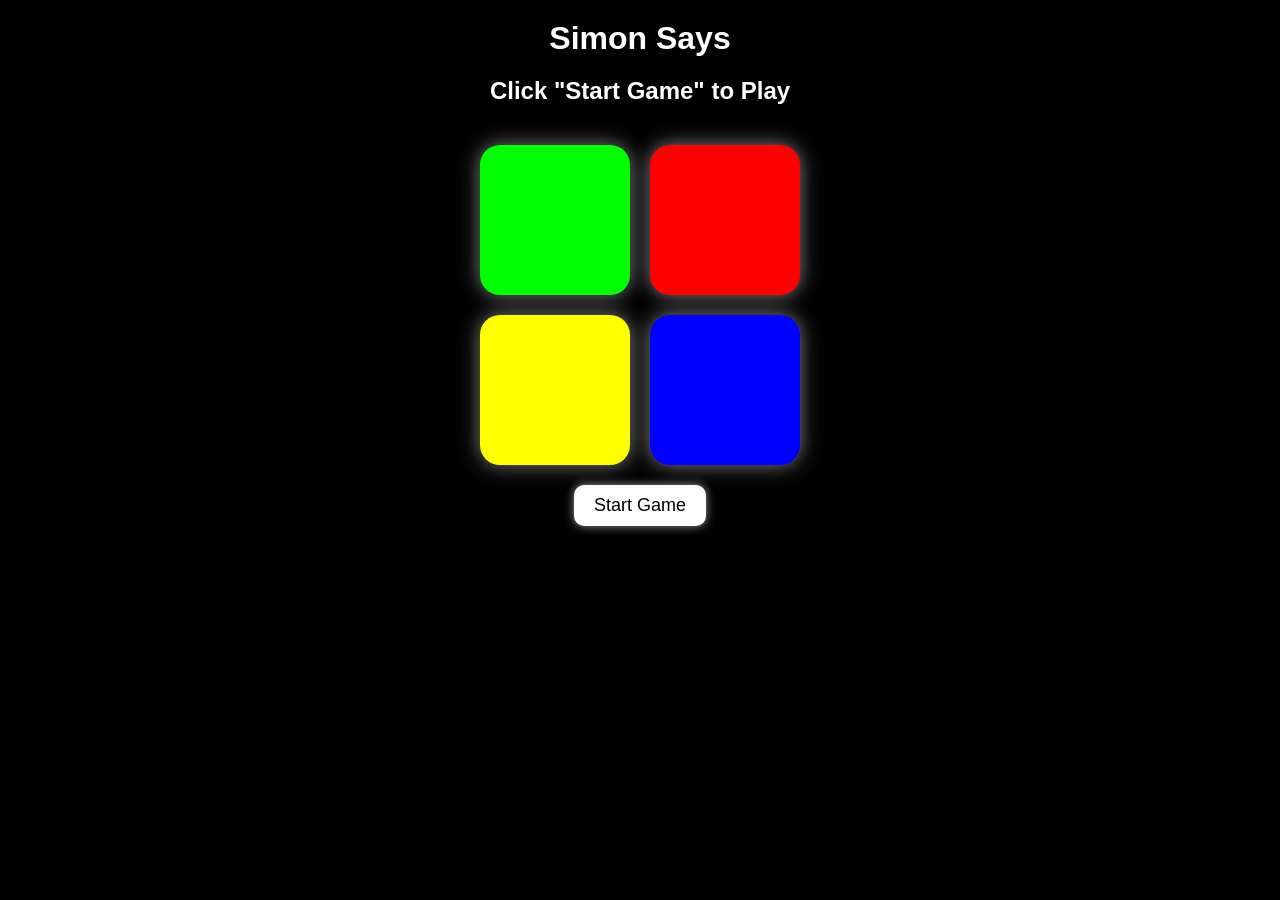
==== game.html @ 265bf9be "Initial project commit" ====
<!DOCTYPE html>
<html lang="en">

<head>
    <meta charset="UTF-8" />
    <meta name="viewport" content="width=device-width, initial-scale=1.0" />
    <title>Simon Says Game</title>
    <link rel="stylesheet" href="style.css" />

</head>

<body>
    <h1>Simon Says</h1>
    <h2 id="level-title">Click "Start Game" to Play</h2>

    <div class="container">
        <div class="btn green" id="green"></div>
        <div class="btn red" id="red"></div>
        <div class="btn yellow" id="yellow"></div>
        <div class="btn blue" id="blue"></div>
    </div>

    <h3 id="final-score" style="display:none;">Score: 0</h3>
    <button id="restart-btn">Start Game</button>

    <script src="script.js"></script>


</body>

</html>
---- style.css ----
body {
            text-align: center;
            background-color: #000;
            color: white;
            font-family: Arial, sans-serif;
        }

        h1,
        h2 {
            margin: 20px;
        }

        .container {
            display: grid;
            grid-template-columns: repeat(2, 150px);
            grid-gap: 20px;
            justify-content: center;
            margin-top: 40px;
        }

        .btn {
            width: 150px;
            height: 150px;
            border-radius: 20px;
            cursor: pointer;
            box-shadow: 0 0 20px rgba(255, 255, 255, 0.5);
            transition: transform 0.1s;
        }

        .green {
            background-color: #00ff00;
        }

        .red {
            background-color: #ff0000;
        }

        .yellow {
            background-color: #ffff00;
        }

        .blue {
            background-color: #0000ff;
        }

        .pressed {
            transform: scale(0.9);
            opacity: 0.7;
        }

        #restart-btn {
            margin-top: 20px;
            padding: 10px 20px;
            font-size: 18px;
            background-color: white;
            color: black;
            border: none;
            border-radius: 10px;
            cursor: pointer;
            box-shadow: 0 0 10px rgba(255, 255, 255, 0.6);
            transition: all 0.3s ease;
        }

        #restart-btn:hover {
            background-color: #ddd;
        }

        #final-score {
            margin-top: 15px;
            font-size: 20px;
            color: yellow;
        }

        .game-over {
            background-color: #8b0000 !important;
        }
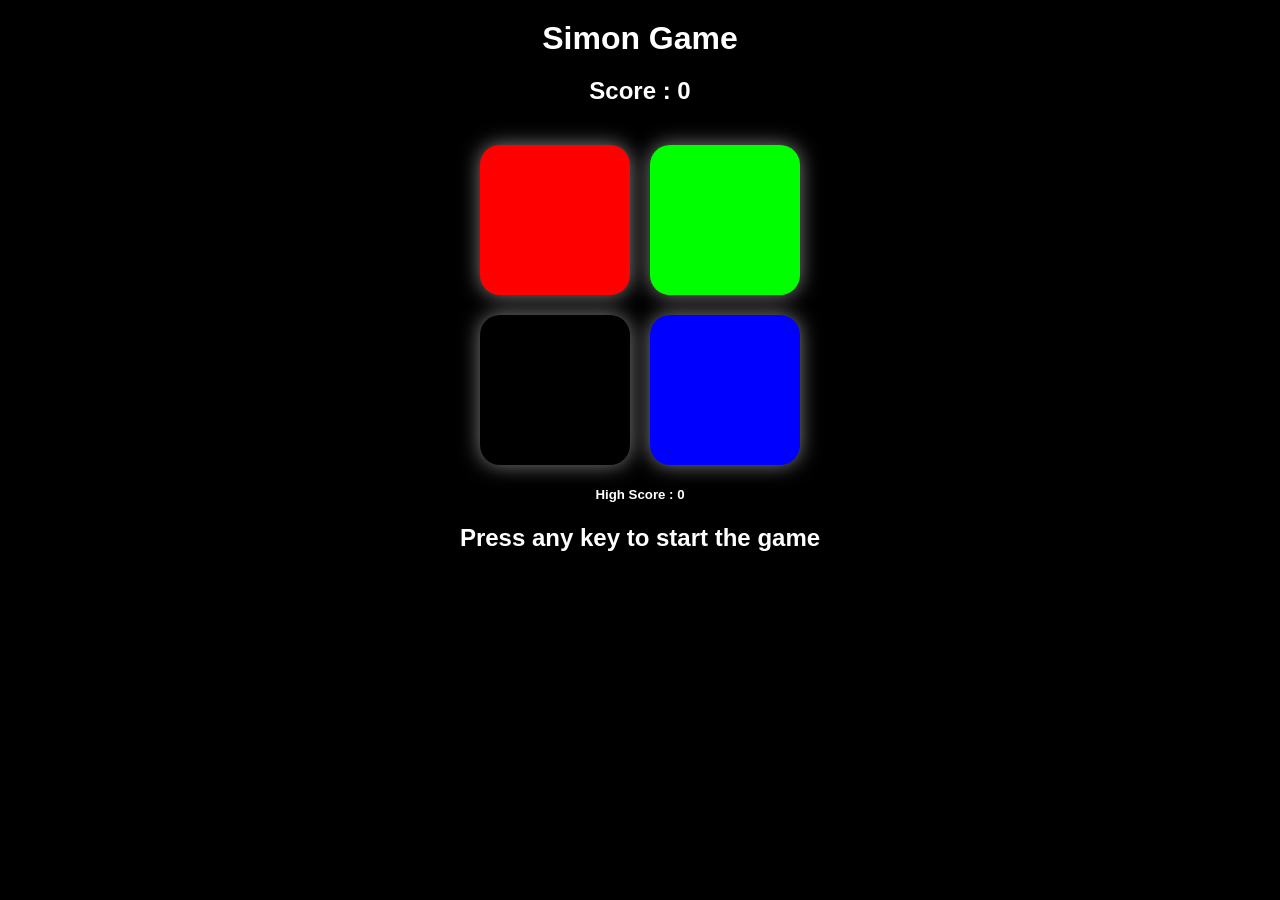
==== commit 1067a4c1: "Update game title and button layout in HTML" ====
--- a/game.html
+++ b/game.html
@@ -1,31 +1,28 @@
 <!DOCTYPE html>
 <html lang="en">
+<head>
+    <meta charset="UTF-8">
+    <meta name="viewport" content="width=device-width, initial-scale=1.0">
+    <title>Simon Game</title>
+    <link rel="stylesheet" href="style.css">
+</head>
+<body>
 
-<head>
-    <meta charset="UTF-8" />
-    <meta name="viewport" content="width=device-width, initial-scale=1.0" />
-    <title>Simon Says Game</title>
-    <link rel="stylesheet" href="style.css" />
-
-</head>
-
-<body>
-    <h1>Simon Says</h1>
-    <h2 id="level-title">Click "Start Game" to Play</h2>
-
+    <h1>Simon Game</h1>
+    <h2 class="sco">Score : 0</h2>
+    
     <div class="container">
-        <div class="btn green" id="green"></div>
-        <div class="btn red" id="red"></div>
-        <div class="btn yellow" id="yellow"></div>
-        <div class="btn blue" id="blue"></div>
+        <div class="btn red"></div>
+        <div class="btn green"></div>
+        <div class="btn orange"></div>
+        <div class="btn blue"></div>
     </div>
-
-    <h3 id="final-score" style="display:none;">Score: 0</h3>
-    <button id="restart-btn">Start Game</button>
+    
+    <h5>High Score : 0</h5>
+    <h2 class="ins">Press any key to start the game</h2>
 
     <script src="script.js"></script>
 
 
 </body>
-
-</html>+</html>
